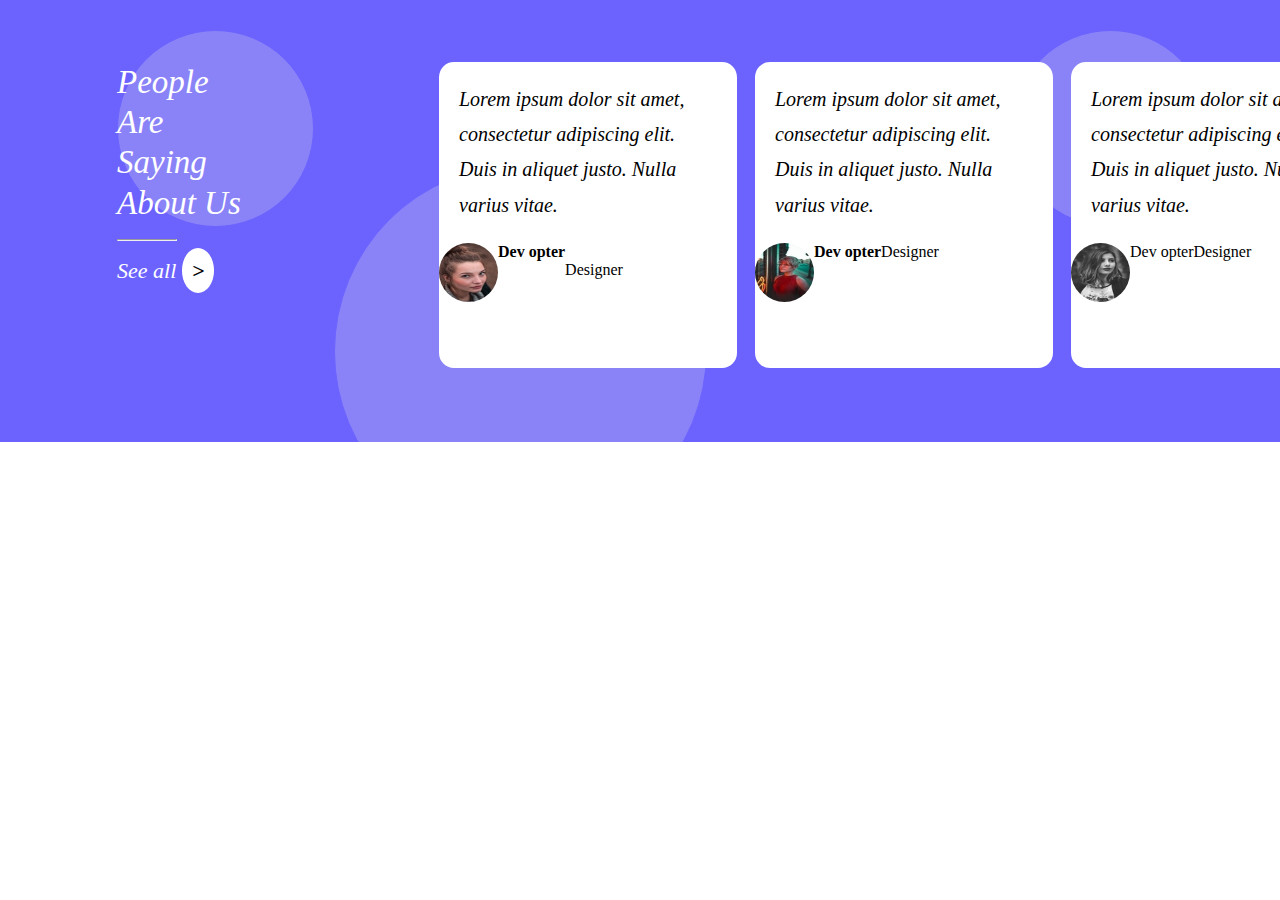
==== footer.html @ fe25a3e5 "footer mor bölge yorumlardaki user kısmında eksik var" ====
<!DOCTYPE html>
<html lang="en">
<head>
    <meta charset="UTF-8">
    <meta name="viewport" content="width=device-width, initial-scale=1.0">
    <link rel="stylesheet" href="footerstyle.css">
    <title>ODEV5</title>
</head>
<body>
    
</body>
<footer>
    <div class="purple-area">
        <div class="backround-circles">
            <div class="rectangle" id="rec1"></div>
            <div class="rectangle" id="rec2"></div>
            <div class="rectangle" id="rec3"></div>
        </div>
        <div class="top-layer">
            <div class="text"> 
                People <br>
                Are <br>
                Saying <br>
                About Us <br>
                <hr>
                <div class="button">
                    See all
                    <span class="circle"><b>></b></span>
                </div>
            </div>
            <div class="comments">
                <div class="comment" id="com1">
                    <p>Lorem ipsum dolor sit amet, consectetur adipiscing elit. Duis in aliquet justo. Nulla varius vitae.</p>
                    <div class="user">
                        <img src="./footerpictures/pic1.jpeg" alt="">
                        <b>Dev opter</b>
                        <br>
                        Designer
                    </div>
                </div>
                <div class="comment" id="com2">
                    <p>Lorem ipsum dolor sit amet, consectetur adipiscing elit. Duis in aliquet justo. Nulla varius vitae.</p>
                    <div class="user">
                        <img src="./footerpictures/pic2.jpeg" alt="">
                        <span class="name"><b>Dev opter</b></span> 
                        <span class="title">Designer</span>
                    </div>
                </div>
                <div class="comment" id="com3">
                    <p>Lorem ipsum dolor sit amet, consectetur adipiscing elit. Duis in aliquet justo. Nulla varius vitae.</p>
                    <div class="user">
                        <img src="./footerpictures/pic3.jpeg" alt="">
                        <span class="name">Dev opter</span>
                        <span class="title">Designer</span>
                    </div>
                </div>
        </div>
        
        </div>
    </div>
    
</footer>
</html>
---- footerstyle.css ----
body{
    margin:0;
    font-family: 'Montserrat';
}
.purple-area{
    width: 1280px;
    height: 442px;
    background-color:#6c63ff;
    display: flex;
    position: relative;
    overflow: hidden;
}
.backround-circles{
    display: flex;
    position: absolute;
    top: 0;
    left: 0;
    z-index: 1;
}
.rectangle{
    background-color: rgba(229, 229, 229, 0.25);
    border: 0.1px solid #6c63ff;
    border-radius: 50%;
}
#rec1{
    width: 195px;
    height: 195px;
    margin-left: 117px;
    margin-top: 30px;
}
#rec2{
    width: 371px;
    height: 371px;
    margin-left: 20px;
    margin-top: 165px;
}
#rec3{
    width: 195px;
    height: 195px;
    margin-left: 305px;
    margin-top: 30px;
}
.top-layer{
    display: flex;
    position: absolute;
    top: 62px;
    left: 117px;
    z-index: 2;
}
.text {
    width: 152px;
    color:white;
    font-size: 33px;
    font-style: italic;
    font-weight: 300;
    line-height: 40.23px;
    text-align: left;
    text-decoration-skip-ink: none;
}
.text hr{
    width: 58px;
    margin-left: 0px;
}
.button{
font-size: 22px;
font-weight: 400;
line-height: 26.82px;
text-align: left;
text-underline-position: from-font;
text-decoration-skip-ink: none;
}
.circle{
    width: 26px;
    height: 26px;
    background-color: white;
    border-radius: 50%;
    color: black;
    font-weight: 400;
    text-align: center;
    text-underline-position: from-font;
    text-decoration-skip-ink: none;
    padding: 10px;
    padding: 10px;

}
.comments{
    display: flex;
    margin-left: 170px;
}
.comment{
    width: 298px;
    height: 306px;
    background-color: white;
    margin-right: 18px;
    border-radius: 5%;
}
.comment p{
    font-size: 20px;
    font-style: italic;
    font-weight: 500;
    line-height: 35.18px;
    text-align: left;
    text-underline-position: from-font;
    text-decoration-skip-ink: none;
    margin: 20px;
}
.user{
    display: flex;
}
.user img{
    width: 59px;
    height: 59px;
    border-radius: 50%;
}
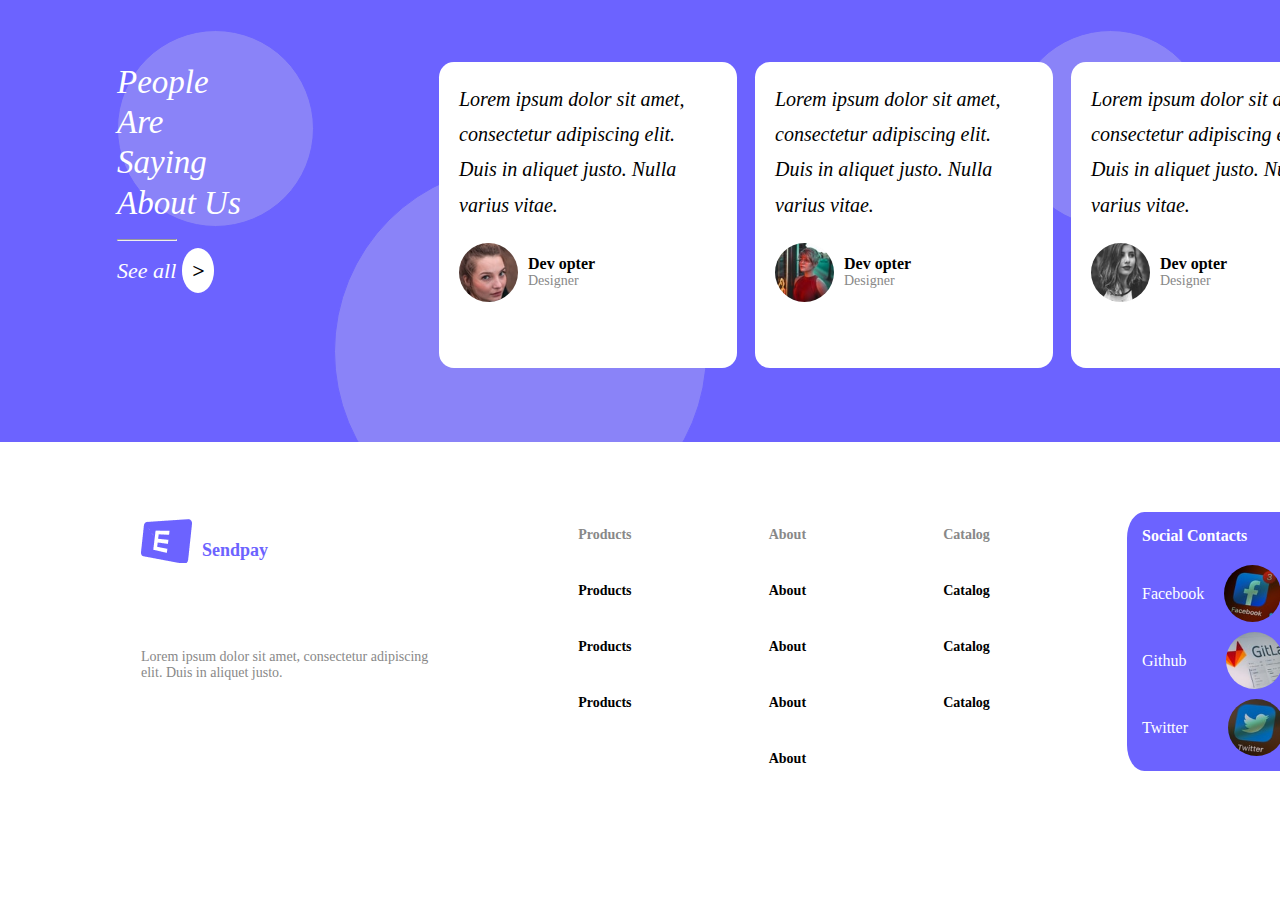
==== commit 7cec7338: "user düzeltildi. submenu eklendi." ====
--- a/footer.html
+++ b/footer.html
@@ -32,32 +32,83 @@
                 <div class="comment" id="com1">
                     <p>Lorem ipsum dolor sit amet, consectetur adipiscing elit. Duis in aliquet justo. Nulla varius vitae.</p>
                     <div class="user">
-                        <img src="./footerpictures/pic1.jpeg" alt="">
-                        <b>Dev opter</b>
-                        <br>
-                        Designer
+                        <img src="./footerpictures/pic1.jpeg" alt="User Profile Picture" class="profile-pic">
+                        <div class="user-info">
+                            <span class="name">Dev opter</span>
+                            <span class="title">Designer</span>
+                        </div>
                     </div>
                 </div>
                 <div class="comment" id="com2">
                     <p>Lorem ipsum dolor sit amet, consectetur adipiscing elit. Duis in aliquet justo. Nulla varius vitae.</p>
                     <div class="user">
-                        <img src="./footerpictures/pic2.jpeg" alt="">
-                        <span class="name"><b>Dev opter</b></span> 
-                        <span class="title">Designer</span>
+                        <img src="./footerpictures/pic2.jpeg" alt="User Profile Picture" class="profile-pic">
+                        <div class="user-info">
+                            <span class="name">Dev opter</span>
+                            <span class="title">Designer</span>
+                        </div>
                     </div>
                 </div>
                 <div class="comment" id="com3">
                     <p>Lorem ipsum dolor sit amet, consectetur adipiscing elit. Duis in aliquet justo. Nulla varius vitae.</p>
                     <div class="user">
-                        <img src="./footerpictures/pic3.jpeg" alt="">
-                        <span class="name">Dev opter</span>
-                        <span class="title">Designer</span>
+                        <img src="./footerpictures/pic3.jpeg" alt="User Profile Picture" class="profile-pic">
+                        <div class="user-info">
+                            <span class="name">Dev opter</span>
+                            <span class="title">Designer</span>
+                        </div>
                     </div>
                 </div>
         </div>
         
         </div>
     </div>
-    
+    <div class="submenu">
+        <div class="sendpay">
+            <div class="logo-area">
+                <img src="./footerpictures/icon_e.png" alt="Logo" class="logo">
+                <p id="icon">Sendpay</p>
+            </div>
+            <div class="description">
+                <p id="lorem">Lorem ipsum dolor sit amet, consectetur adipiscing elit. Duis in aliquet justo.</p>
+            </div>
+        </div>
+        
+        
+        <div class="products">
+            <div class="product head">Products</div>
+            <div class="product">Products</div>
+            <div class="product">Products</div>
+            <div class="product">Products</div>
+        </div>
+        <div class="abouts">
+            <div class="about head">About</div>
+            <div class="about">About</div>
+            <div class="about">About</div>
+            <div class="about">About</div>
+            <div class="about">About</div>
+        </div>
+        <div class="catalogs">
+            <div class="catalog head">Catalog</div>
+            <div class="catalog">Catalog</div>
+            <div class="catalog">Catalog</div>
+            <div class="catalog">Catalog</div>
+        </div>
+        <div class="social-area">
+            <div class="social-head">Social Contacts</div>
+            <div class="social">
+                <span>Facebook</span>
+                <img src="./footerpictures/fb.jpeg" alt="Facebook Logo" id="soc1">
+            </div>
+            <div class="social">
+                <span>Github</span>
+                <img src="./footerpictures/git.jpeg" alt="Github Logo" id="soc2">
+            </div>
+            <div class="social">
+                <span>Twitter</span>
+                <img src="./footerpictures/twitter.jpeg" alt="Twitter Logo" id="soc3">
+            </div>         
+        </div>
+    </div>
 </footer>
 </html>--- a/footerstyle.css
+++ b/footerstyle.css
@@ -104,11 +104,132 @@
     text-decoration-skip-ink: none;
     margin: 20px;
 }
-.user{
-    display: flex;
-}
-.user img{
-    width: 59px;
-    height: 59px;
-    border-radius: 50%;
-}
+.user {
+    display: flex; 
+    align-items: center; 
+    gap: 10px; 
+}
+
+.profile-pic{
+    width: 59px; 
+    height: 59px; 
+    border-radius: 50%; 
+    object-fit: cover; 
+    margin-left: 20px;
+}
+
+.user-info {
+    display: flex;
+    flex-direction: column; 
+    line-height: 1.2; 
+}
+
+.name {
+    font-size: 16px;
+    font-weight: bold; 
+    color: #000; 
+}
+
+.title {
+    font-size: 14px; 
+    color: #888; 
+}
+.submenu {
+    width: 1280px;
+    display: flex; 
+    justify-content: space-between; 
+    align-items: flex-start; 
+    padding: 20px;
+    margin-top: 50px; 
+}
+
+.sendpay {
+    display: flex;
+    gap: 20px;
+    flex-direction: column;
+}
+.logo-area{
+    display: flex;
+    gap: 10px;
+    margin-left: 121px;
+}
+.description{
+    max-width: 300px;
+    margin-top: 50px;
+    margin-left: 121px;
+}
+.logo{
+    width: 51px;
+    height: 51px;
+}
+#icon {
+    font-size: 18px;
+    font-weight: bold;
+    color: #6c63ff; 
+    padding-top: 10px;
+}
+
+#lorem {
+    font-size: 14px;
+    color: #888; 
+    margin: 0;
+}
+
+.products, .abouts, .catalogs, .social-area {
+    display: flex;
+    flex-direction: column; 
+    gap: 10px; 
+    text-align: left; 
+}
+.products, .abouts, .catalogs{
+    margin-top: 15px;
+}
+.head {
+    font-size: 16px;
+    color: #888 !important; 
+    margin-bottom: 10px;
+}
+
+.product, .about, .catalog {
+    font-size: 14px;
+    color: black; 
+    font-weight: bold;
+    cursor: pointer; 
+    transition: color 0.3s ease; 
+    margin-bottom: 30px;
+}
+
+.product:hover, .about:hover, .catalog:hover {
+    color: #6c63ff; 
+}
+
+.social-area {
+    background-color: #6c63ff; 
+    border-radius: 10%; 
+    padding: 15px; 
+    color: white; 
+    max-width: 200px;
+}
+
+.social-head {
+    font-weight: bold;
+    font-size: 16px;
+    margin-bottom: 10px;
+}
+
+.social {
+    display: flex;
+    align-items: center; 
+    gap: 10px;
+}
+
+.social img {
+    width: 57px;
+    height: 57px;
+    border-radius: 50%; 
+    object-fit: cover; 
+    margin-left: 10px;
+}
+#soc2, #soc3{
+    margin-left: 30px;
+}